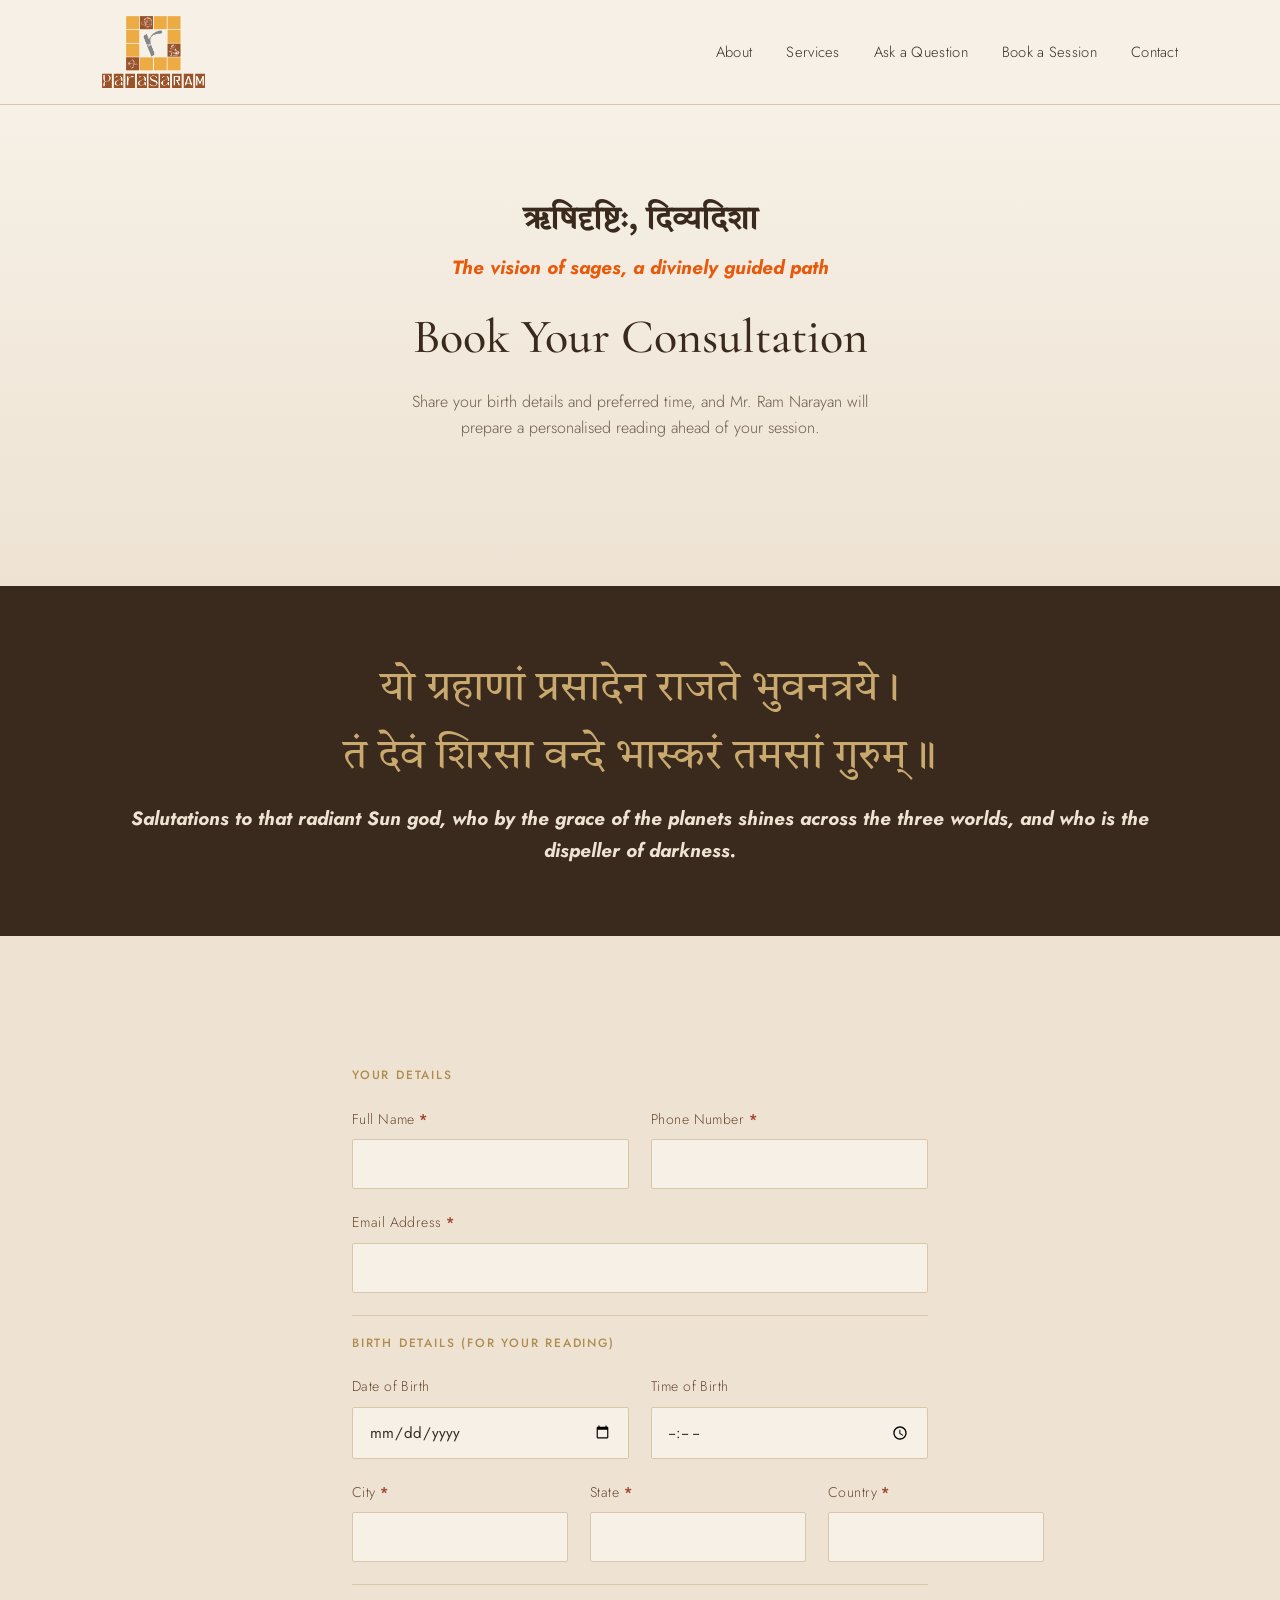
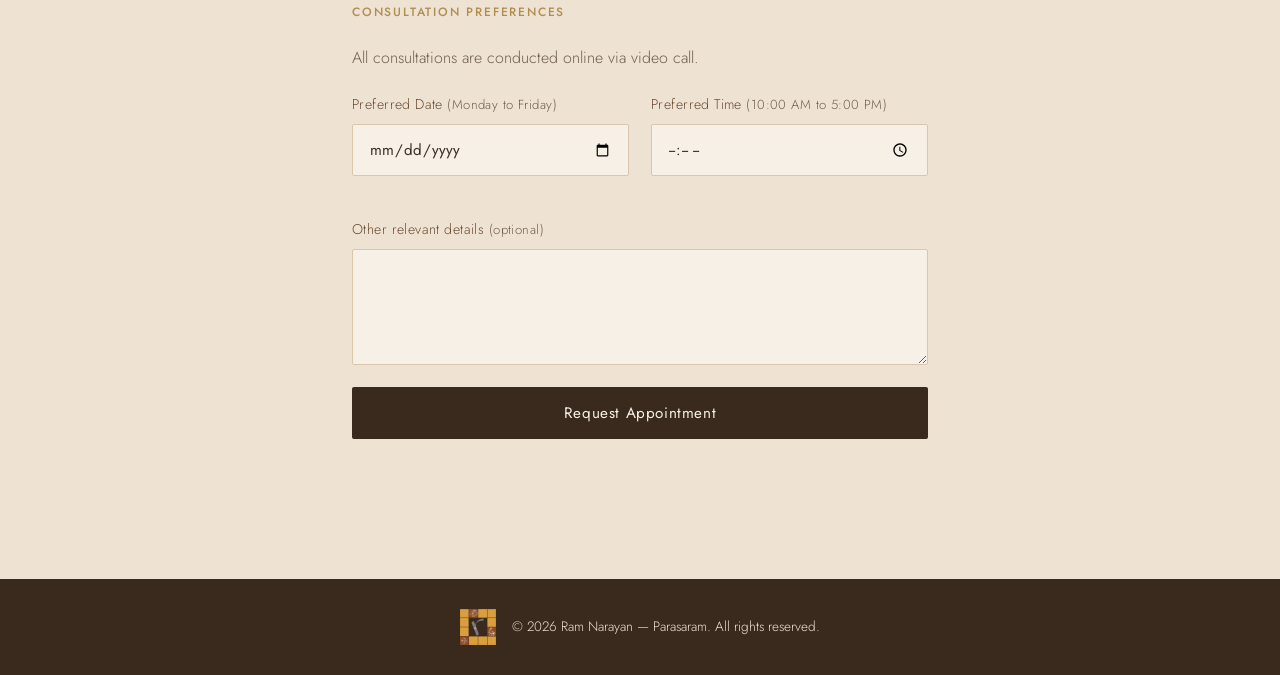
==== appointment.html @ 4c05b818 "Update branding to new Parasaram logo and add phone number - Replace logo with the new Parasaram Ast" ====
<!DOCTYPE html>
<html lang="en">
<head>
<meta charset="UTF-8">
<meta name="viewport" content="width=device-width, initial-scale=1.0">
<title>Book an Appointment | Ram Narayan</title>
<link rel="icon" href="assets/logo-icon.png" type="image/png">
<link rel="preconnect" href="https://fonts.googleapis.com">
<link rel="preconnect" href="https://fonts.gstatic.com" crossorigin>
<link href="https://fonts.googleapis.com/css2?family=Cormorant+Garamond:ital,wght@0,400;0,500;0,600;1,400&family=Jost:wght@300;400;500;600&family=Tiro+Devanagari+Sanskrit&display=swap" rel="stylesheet">
<link rel="stylesheet" href="styles.css">
</head>
<body>

<header class="site-header" id="top">
  <div class="container header-inner">
    <a href="index.html" class="brand">
      <img src="assets/logo-header.png" alt="Parasaram" class="brand-logo-full">
    </a>
    <nav class="site-nav" id="siteNav">
      <a href="index.html#about">About</a>
      <a href="index.html#services">Services</a>
      <a href="index.html#doubt">Ask a Question</a>
      <a href="appointment.html">Book a Session</a>
      <a href="index.html#contact">Contact</a>
    </nav>
    <button class="nav-toggle" id="navToggle" aria-label="Toggle navigation" aria-expanded="false">
      <span></span><span></span><span></span>
    </button>
  </div>
</header>

<main>

  <!-- PAGE HEADER -->
  <section class="hero">
    <div class="container hero-inner">
      <div class="hero-text">
        <p class="verse">ऋषिदृष्टिः, दिव्यदिशा</p>
        <p class="verse-translation">The vision of sages, a divinely guided path</p>
        <h1>Book Your Consultation</h1>
        <p class="hero-sub">Share your birth details and preferred time, and Mr. Ram Narayan will prepare a personalised reading ahead of your session.</p>
      </div>
    </div>
  </section>

  <!-- SHLOKA -->
  <section class="verse-banner">
    <div class="container">
      <p class="verse-large">यो ग्रहाणां प्रसादेन राजते भुवनत्रये।<br>तं देवं शिरसा वन्दे भास्करं तमसां गुरुम्॥</p>
      <p class="verse-translation">Salutations to that radiant Sun god, who by the grace of the planets shines across the three worlds, and who is the dispeller of darkness.</p>
    </div>
  </section>

  <!-- APPOINTMENT -->
  <section class="appointment" id="appointment">
    <div class="container appointment-inner-full">
      <form class="appointment-form" id="appointmentForm">
        <p class="form-group-label">Your Details</p>
        <div class="form-row">
          <div class="form-field">
            <label for="apptName">Full Name <span class="required-mark">*</span></label>
            <input type="text" id="apptName" name="name" required>
          </div>
          <div class="form-field">
            <label for="apptPhone">Phone Number <span class="required-mark">*</span></label>
            <input type="tel" id="apptPhone" name="phone" required>
          </div>
        </div>
        <div class="form-field">
          <label for="apptEmail">Email Address <span class="required-mark">*</span></label>
          <input type="email" id="apptEmail" name="email" required>
        </div>

        <p class="form-group-label">Birth Details (for your reading)</p>
        <div class="form-row">
          <div class="form-field">
            <label for="apptDob">Date of Birth</label>
            <input type="date" id="apptDob" name="dateOfBirth" required>
          </div>
          <div class="form-field">
            <label for="apptTob">Time of Birth</label>
            <input type="time" id="apptTob" name="timeOfBirth" required>
          </div>
        </div>
        <div class="form-row form-row-3">
          <div class="form-field">
            <label for="apptCity">City <span class="required-mark">*</span></label>
            <input type="text" id="apptCity" name="cityOfBirth" required>
          </div>
          <div class="form-field">
            <label for="apptState">State <span class="required-mark">*</span></label>
            <input type="text" id="apptState" name="stateOfBirth" required>
          </div>
          <div class="form-field">
            <label for="apptCountry">Country <span class="required-mark">*</span></label>
            <input type="text" id="apptCountry" name="countryOfBirth" required>
          </div>
        </div>

        <p class="form-group-label">Consultation Preferences</p>
        <p class="section-sub" style="margin-bottom: 0;">All consultations are conducted online via video call.</p>
        <input type="hidden" name="mode" value="online">
        <div class="form-row">
          <div class="form-field">
            <label for="apptDate">Preferred Date <span class="hint">(Monday to Friday)</span></label>
            <input type="date" id="apptDate" name="date" required>
            <p class="field-error" id="apptDateError"></p>
          </div>
          <div class="form-field">
            <label for="apptTime">Preferred Time <span class="hint">(10:00 AM to 5:00 PM)</span></label>
            <input type="time" id="apptTime" name="time" min="10:00" max="17:00" required>
            <p class="field-error" id="apptTimeError"></p>
          </div>
        </div>

        <div class="form-field">
          <label for="apptNotes">Other relevant details <span class="hint">(optional)</span></label>
          <textarea id="apptNotes" name="otherDetails" rows="4"></textarea>
        </div>

        <button type="submit" class="btn btn-primary">Request Appointment</button>
        <p class="form-note" id="apptFormNote"></p>
      </form>
    </div>
  </section>

</main>

<footer class="site-footer">
  <div class="container footer-inner">
    <img src="assets/logo-icon.png" alt="Parasaram icon" class="footer-icon">
    <p>&copy; <span id="year"></span> Ram Narayan &mdash; Parasaram. All rights reserved.</p>
  </div>
</footer>

<script src="script.js"></script>
</body>
</html>
---- styles.css ----
/* ===== Reset & base ===== */
* { margin: 0; padding: 0; box-sizing: border-box; }

:root {
  --bg: #F6F0E6;
  --bg-alt: #EEE3D3;
  --bg-deep: #E8DAC5;
  --brown-dark: #3A2A1D;
  --brown: #6B4A32;
  --brown-mid: #8A6242;
  --gold: #B08D4F;
  --gold-soft: #C9A96E;
  --text: #3A2E24;
  --text-soft: #6E5D4C;
  --border: #D9C7AC;
  --font-display: 'Cormorant Garamond', serif;
  --font-body: 'Jost', sans-serif;
  --font-sanskrit: 'Tiro Devanagari Sanskrit', serif;
  --max-width: 1140px;
}

html { scroll-behavior: smooth; }

body {
  font-family: var(--font-body);
  color: var(--text);
  background: var(--bg);
  line-height: 1.65;
  font-weight: 300;
  -webkit-font-smoothing: antialiased;
}

img { max-width: 100%; display: block; }

.container {
  max-width: var(--max-width);
  margin: 0 auto;
  padding: 0 32px;
}

h1, h2, h3 {
  font-family: var(--font-display);
  color: var(--brown-dark);
  font-weight: 500;
  line-height: 1.2;
}

h1 { font-size: 3rem; }
h2 { font-size: 2.4rem; margin-bottom: 18px; }
h3 { font-size: 1.4rem; margin-bottom: 10px; }

p { color: var(--text-soft); }

a { color: inherit; text-decoration: none; }

.eyebrow {
  text-transform: uppercase;
  letter-spacing: 0.2em;
  font-size: 0.78rem;
  color: var(--gold);
  font-weight: 500;
  margin-bottom: 10px;
}

.center { text-align: center; }

.section-sub {
  max-width: 620px;
  margin-bottom: 36px;
}

/* ===== Buttons ===== */
.btn {
  display: inline-block;
  padding: 14px 34px;
  font-family: var(--font-body);
  font-size: 0.95rem;
  letter-spacing: 0.04em;
  border-radius: 2px;
  border: 1px solid transparent;
  cursor: pointer;
  transition: all 0.25s ease;
}

.btn-primary {
  background: var(--brown-dark);
  color: var(--bg);
}
.btn-primary:hover { background: var(--brown); }

.btn-outline {
  border-color: var(--brown-dark);
  color: var(--brown-dark);
  background: transparent;
  margin-left: 14px;
}
.btn-outline:hover { background: var(--brown-dark); color: var(--bg); }

/* ===== Header ===== */
.site-header {
  position: sticky;
  top: 0;
  z-index: 100;
  background: rgba(246, 240, 230, 0.92);
  backdrop-filter: blur(6px);
  border-bottom: 1px solid var(--border);
}

.header-inner {
  display: flex;
  align-items: center;
  justify-content: space-between;
  padding-top: 16px;
  padding-bottom: 16px;
}

.brand {
  display: flex;
  align-items: center;
  gap: 12px;
}

.brand-logo-full { height: 72px; width: auto; }

.site-nav {
  display: flex;
  gap: 34px;
}

.site-nav a {
  font-size: 0.92rem;
  color: var(--text);
  letter-spacing: 0.02em;
  position: relative;
}

.site-nav a::after {
  content: '';
  position: absolute;
  left: 0; bottom: -4px;
  width: 0; height: 1px;
  background: var(--gold);
  transition: width 0.25s ease;
}

.site-nav a:hover::after { width: 100%; }

.nav-toggle {
  display: none;
  flex-direction: column;
  gap: 5px;
  background: none;
  border: none;
  cursor: pointer;
}
.nav-toggle span {
  width: 24px; height: 1.5px;
  background: var(--brown-dark);
}

/* ===== Hero ===== */
.hero {
  padding: 90px 0 110px;
  background: linear-gradient(180deg, var(--bg) 0%, var(--bg-alt) 100%);
}

.hero-inner {
  max-width: 700px;
  margin: 0 auto;
  text-align: center;
}

.hero-actions {
  display: flex;
  justify-content: center;
}

.verse {
  font-family: var(--font-sanskrit);
  font-size: 2rem;
  font-weight: 700;
  color: var(--brown-dark);
  margin-bottom: 4px;
}

.verse-translation {
  font-style: italic;
  font-weight: 700;
  font-size: 1.2rem;
  color: #E8590C;
  margin-bottom: 26px;
}

.hero-text h1 {
  margin-bottom: 22px;
}

.hero-sub {
  max-width: 480px;
  margin: 0 auto 34px;
}

/* ===== About ===== */
.about {
  padding: 100px 0;
}

.about-inner {
  display: grid;
  grid-template-columns: 0.8fr 1.2fr;
  gap: 70px;
  align-items: center;
}

.about-image img {
  border-radius: 4px;
  border: 1px solid var(--border);
}

.about-text p {
  margin-bottom: 16px;
}

.credentials {
  list-style: none;
  margin-top: 20px;
}

.credentials li {
  padding: 10px 0 10px 26px;
  border-top: 1px solid var(--border);
  position: relative;
  font-size: 0.95rem;
  color: var(--text);
}

.credentials li::before {
  content: '\2726';
  position: absolute;
  left: 0;
  color: var(--gold);
  font-size: 0.75rem;
  top: 14px;
}

/* ===== Verse Banner ===== */
.verse-banner {
  background: var(--brown-dark);
  padding: 70px 0;
  text-align: center;
}

.verse-large {
  font-family: var(--font-sanskrit);
  font-size: 2.6rem;
  color: var(--gold-soft);
  margin-bottom: 10px;
}

.verse-banner .verse-translation {
  color: var(--bg-alt);
  margin-bottom: 0;
}

/* ===== Services ===== */
.services {
  padding: 100px 0;
  background: var(--bg-alt);
}

.services-grid {
  display: grid;
  grid-template-columns: repeat(3, 1fr);
  gap: 30px;
  margin-top: 50px;
}

.services-disclaimer {
  text-align: center;
  font-size: 0.85rem;
  color: var(--text-soft);
  font-style: italic;
  margin-top: 34px;
}

.service-card {
  background: var(--bg);
  border: 1px solid var(--border);
  padding: 36px 28px;
  border-radius: 4px;
  transition: transform 0.25s ease, box-shadow 0.25s ease;
}

.service-card:hover {
  transform: translateY(-4px);
  box-shadow: 0 12px 28px rgba(58, 42, 29, 0.08);
}

.service-card p { font-size: 0.92rem; margin-bottom: 0; }

/* ===== Doubt Section ===== */
.doubt {
  padding: 100px 0;
}

.doubt-inner { max-width: 720px; }

.doubt-form, .appointment-form {
  margin-top: 30px;
  display: flex;
  flex-direction: column;
  gap: 22px;
}

.form-group-label {
  text-transform: uppercase;
  letter-spacing: 0.15em;
  font-size: 0.75rem;
  color: var(--gold);
  font-weight: 500;
  padding-top: 18px;
  border-top: 1px solid var(--border);
}

.form-group-label:first-child {
  padding-top: 0;
  border-top: none;
}

.form-row {
  display: grid;
  grid-template-columns: 1fr 1fr;
  gap: 22px;
}

.form-row-3 {
  grid-template-columns: 1fr 1fr 1fr;
}

.form-field { display: flex; flex-direction: column; gap: 8px; }

.form-field label {
  font-size: 0.88rem;
  letter-spacing: 0.03em;
  color: var(--brown);
}

.form-field .hint {
  color: var(--text-soft);
  font-weight: 300;
  font-size: 0.82rem;
}

input, textarea, select {
  font-family: var(--font-body);
  font-size: 0.95rem;
  padding: 13px 16px;
  border: 1px solid var(--border);
  background: var(--bg);
  color: var(--text);
  border-radius: 2px;
  resize: vertical;
}

input:focus, textarea:focus, select:focus {
  outline: none;
  border-color: var(--gold);
}

.word-counter {
  text-align: right;
  font-size: 0.82rem;
  color: var(--text-soft);
  margin-top: -6px;
}

.word-counter.limit-reached { color: #a3452f; }

.required-mark {
  color: #a3452f;
  font-weight: 600;
}

.field-error {
  font-size: 0.82rem;
  color: #a3452f;
  min-height: 1.2em;
  margin-top: -4px;
}

.form-note {
  color: var(--brown);
  font-size: 0.9rem;
  min-height: 1.2em;
  white-space: pre-line;
  line-height: 1.7;
}

.form-note-actions:not(:empty) {
  margin-top: 6px;
}

/* ===== Appointment ===== */
.appointment {
  padding: 100px 0;
  background: var(--bg-alt);
}

.appointment-inner {
  display: grid;
  grid-template-columns: 0.9fr 1.1fr;
  gap: 70px;
}

.appointment-inner-full {
  max-width: 640px;
  margin: 0 auto;
}

/* ===== Contact ===== */
.contact { padding: 100px 0; }

.contact-inner {
  display: grid;
  grid-template-columns: 1.2fr 0.8fr;
  gap: 60px;
  align-items: center;
}

.contact-list { list-style: none; margin-top: 20px; }

.contact-list li {
  padding: 14px 0;
  border-top: 1px solid var(--border);
  font-size: 1rem;
}

.contact-list .label {
  display: inline-block;
  width: 110px;
  color: var(--gold);
  font-size: 0.82rem;
  letter-spacing: 0.05em;
  text-transform: uppercase;
  vertical-align: middle;
}

.contact-logo {
  display: flex;
  justify-content: center;
}

.contact-logo img { max-width: 280px; }

/* ===== Footer ===== */
.site-footer {
  background: var(--brown-dark);
  padding: 30px 0;
}

.footer-inner {
  display: flex;
  align-items: center;
  justify-content: center;
  gap: 16px;
}

.footer-icon { height: 36px; width: auto; opacity: 0.9; }

.footer-inner p {
  color: var(--bg-alt);
  font-size: 0.85rem;
}

/* ===== Responsive ===== */
@media (max-width: 900px) {
  .about-inner, .appointment-inner, .contact-inner {
    grid-template-columns: 1fr;
  }
  .about-image { order: -1; }
  .services-grid { grid-template-columns: repeat(2, 1fr); }
  h1 { font-size: 2.3rem; }
  h2 { font-size: 2rem; }
}

@media (max-width: 640px) {
  .container { padding: 0 20px; }
  .site-nav {
    position: absolute;
    top: 100%;
    left: 0;
    right: 0;
    background: var(--bg);
    flex-direction: column;
    padding: 20px 32px;
    border-bottom: 1px solid var(--border);
    display: none;
  }
  .site-nav.open { display: flex; }
  .nav-toggle { display: flex; }
  .services-grid { grid-template-columns: 1fr; }
  .form-row { grid-template-columns: 1fr; }
  .btn-outline { margin-left: 0; margin-top: 12px; }
  .hero-actions { flex-direction: column; align-items: center; }
  .verse-large { font-size: 1.9rem; }
}
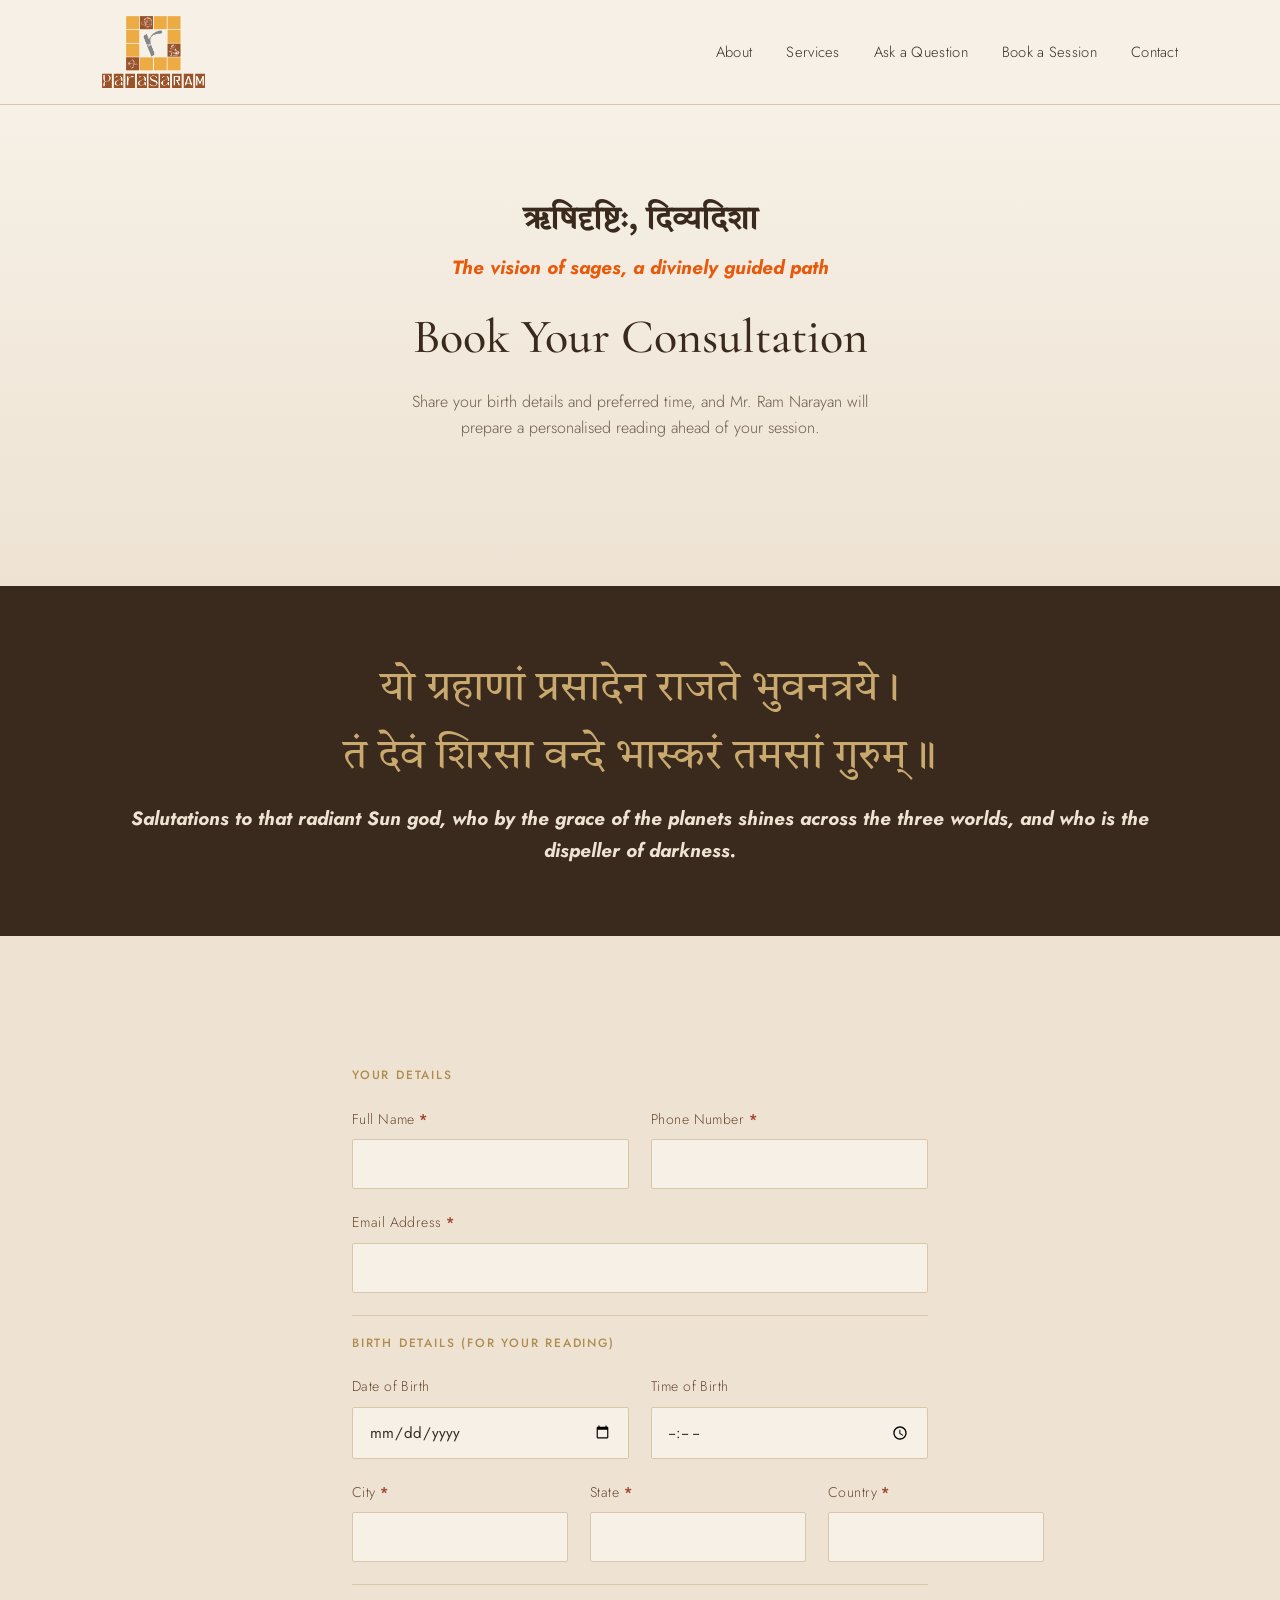
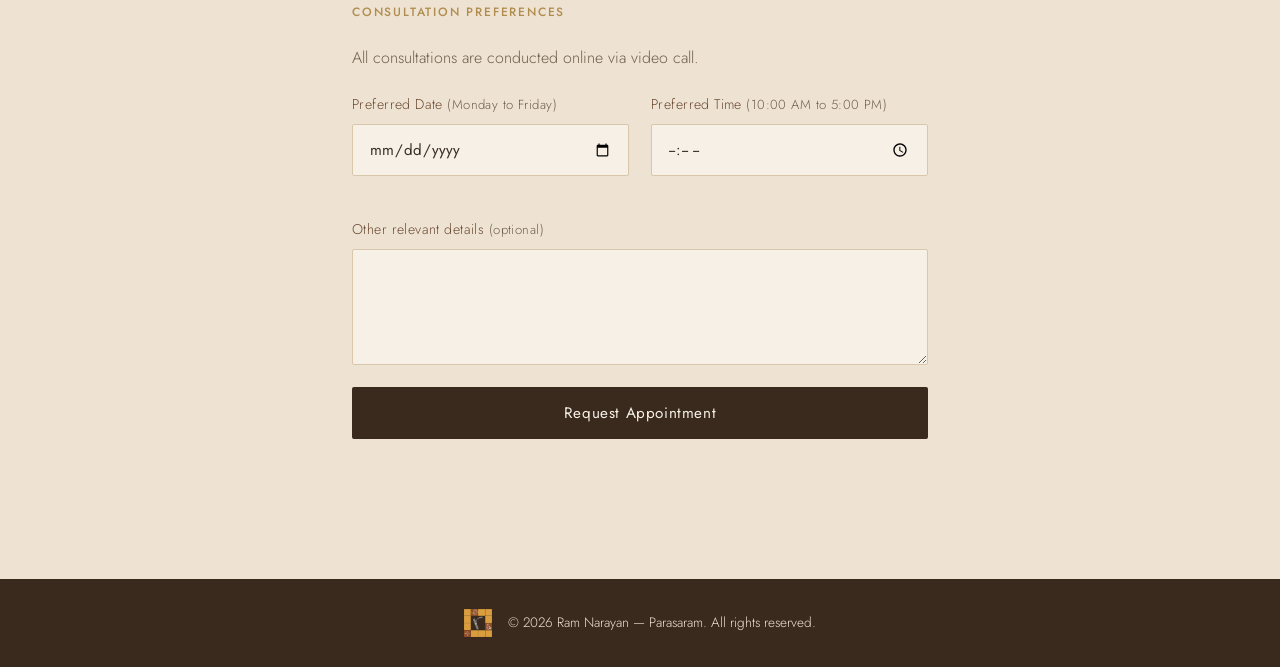
==== commit b50160df: "Rename logo assets to bust browser cache and restore footer icon size Browsers were still showing th" ====
--- a/appointment.html
+++ b/appointment.html
@@ -4,7 +4,7 @@
 <meta charset="UTF-8">
 <meta name="viewport" content="width=device-width, initial-scale=1.0">
 <title>Book an Appointment | Ram Narayan</title>
-<link rel="icon" href="assets/logo-icon.png" type="image/png">
+<link rel="icon" href="assets/parasaram-icon.png" type="image/png">
 <link rel="preconnect" href="https://fonts.googleapis.com">
 <link rel="preconnect" href="https://fonts.gstatic.com" crossorigin>
 <link href="https://fonts.googleapis.com/css2?family=Cormorant+Garamond:ital,wght@0,400;0,500;0,600;1,400&family=Jost:wght@300;400;500;600&family=Tiro+Devanagari+Sanskrit&display=swap" rel="stylesheet">
@@ -15,7 +15,7 @@
 <header class="site-header" id="top">
   <div class="container header-inner">
     <a href="index.html" class="brand">
-      <img src="assets/logo-header.png" alt="Parasaram" class="brand-logo-full">
+      <img src="assets/parasaram-header.png" alt="Parasaram" class="brand-logo-full">
     </a>
     <nav class="site-nav" id="siteNav">
       <a href="index.html#about">About</a>
@@ -129,7 +129,7 @@
 
 <footer class="site-footer">
   <div class="container footer-inner">
-    <img src="assets/logo-icon.png" alt="Parasaram icon" class="footer-icon">
+    <img src="assets/parasaram-icon.png" alt="Parasaram icon" class="footer-icon">
     <p>&copy; <span id="year"></span> Ram Narayan &mdash; Parasaram. All rights reserved.</p>
   </div>
 </footer>
--- a/styles.css
+++ b/styles.css
@@ -465,7 +465,7 @@
   gap: 16px;
 }
 
-.footer-icon { height: 36px; width: auto; opacity: 0.9; }
+.footer-icon { height: 28px; width: auto; opacity: 0.9; }
 
 .footer-inner p {
   color: var(--bg-alt);
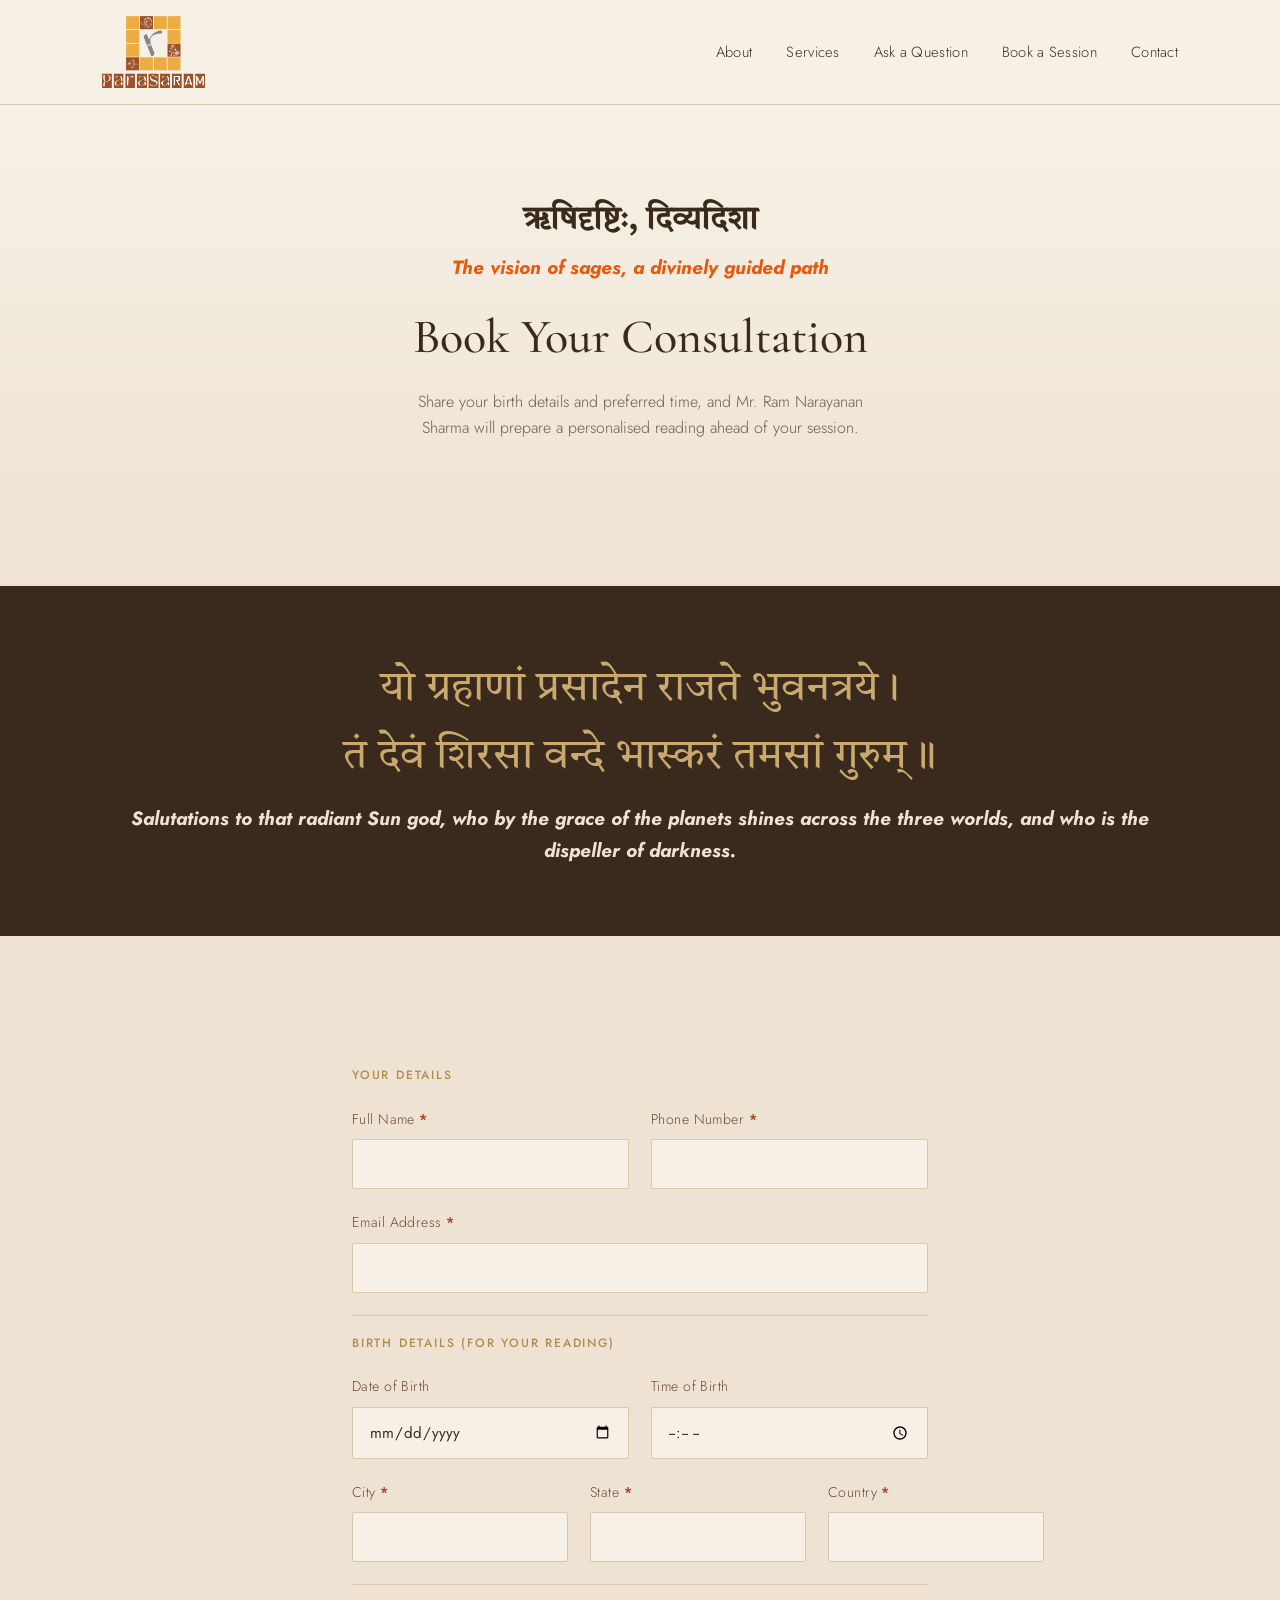
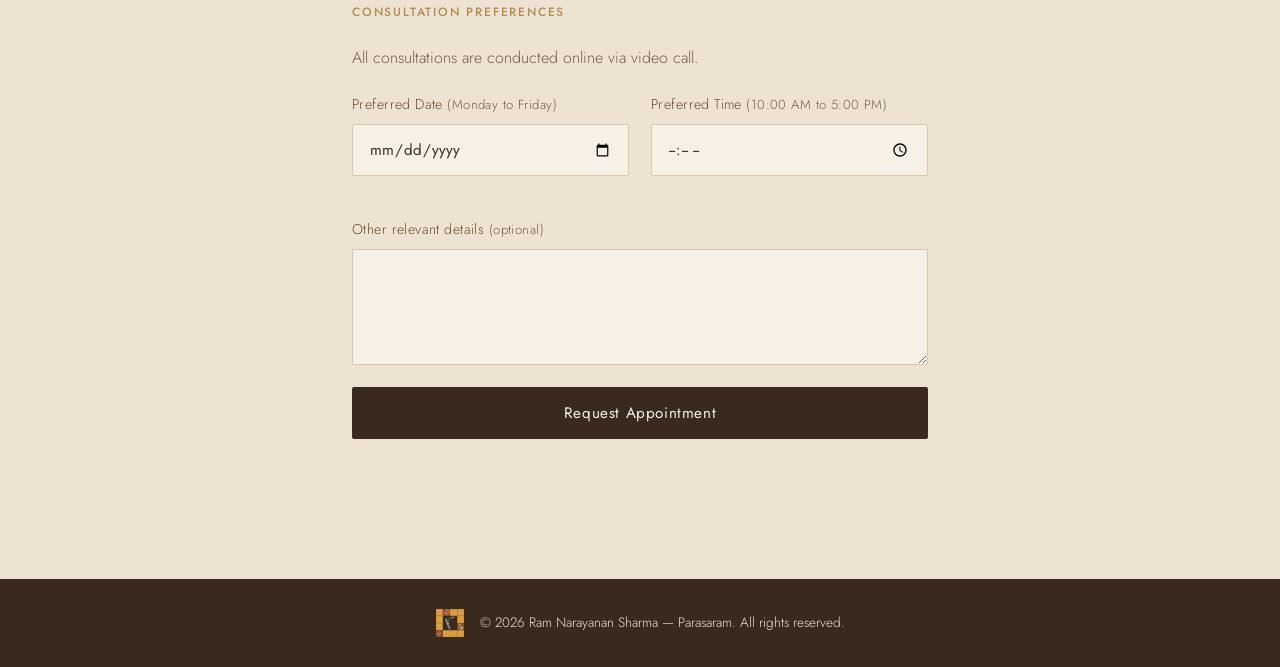
==== commit afa66da7: "Update astrologer name to Ram Narayanan Sharma and add contact email Co-Authored-By: Claude Opus 5.5" ====
--- a/appointment.html
+++ b/appointment.html
@@ -3,7 +3,7 @@
 <head>
 <meta charset="UTF-8">
 <meta name="viewport" content="width=device-width, initial-scale=1.0">
-<title>Book an Appointment | Ram Narayan</title>
+<title>Book an Appointment | Ram Narayanan Sharma</title>
 <link rel="icon" href="assets/parasaram-icon.png" type="image/png">
 <link rel="preconnect" href="https://fonts.googleapis.com">
 <link rel="preconnect" href="https://fonts.gstatic.com" crossorigin>
@@ -39,7 +39,7 @@
         <p class="verse">ऋषिदृष्टिः, दिव्यदिशा</p>
         <p class="verse-translation">The vision of sages, a divinely guided path</p>
         <h1>Book Your Consultation</h1>
-        <p class="hero-sub">Share your birth details and preferred time, and Mr. Ram Narayan will prepare a personalised reading ahead of your session.</p>
+        <p class="hero-sub">Share your birth details and preferred time, and Mr. Ram Narayanan Sharma will prepare a personalised reading ahead of your session.</p>
       </div>
     </div>
   </section>
@@ -130,7 +130,7 @@
 <footer class="site-footer">
   <div class="container footer-inner">
     <img src="assets/parasaram-icon.png" alt="Parasaram icon" class="footer-icon">
-    <p>&copy; <span id="year"></span> Ram Narayan &mdash; Parasaram. All rights reserved.</p>
+    <p>&copy; <span id="year"></span> Ram Narayanan Sharma &mdash; Parasaram. All rights reserved.</p>
   </div>
 </footer>
 
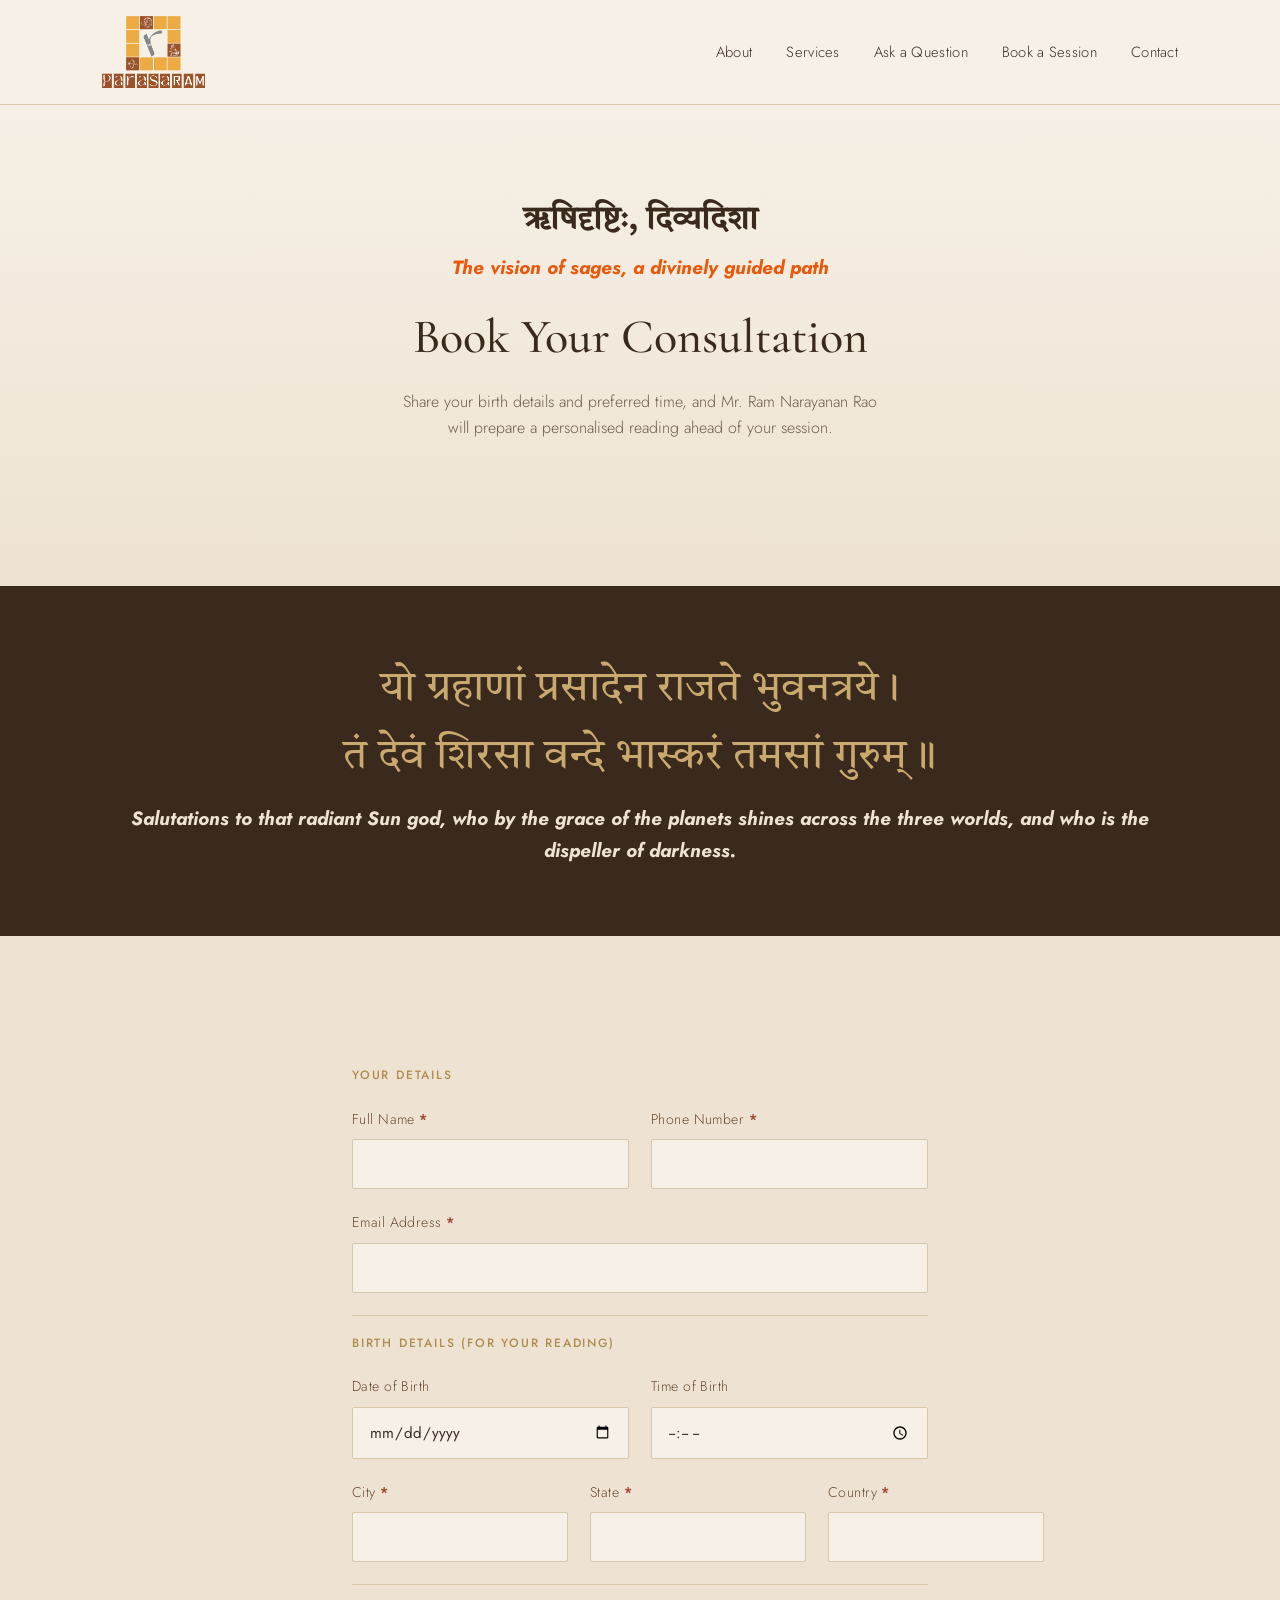
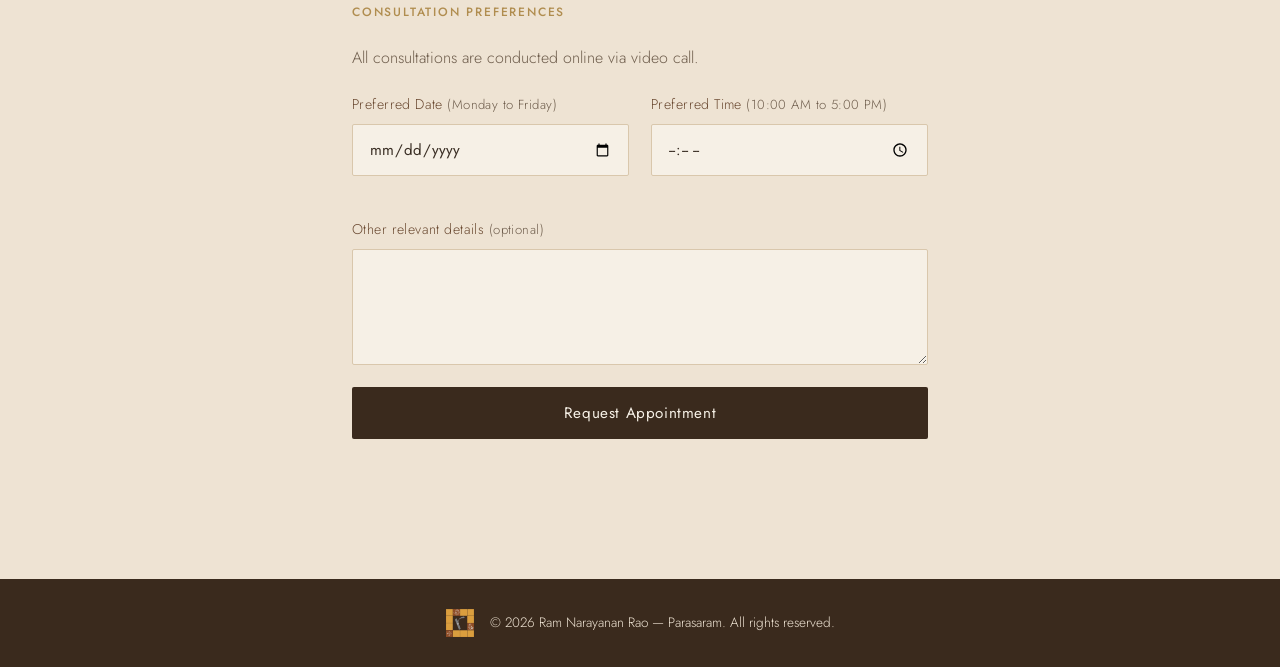
==== commit 39e1842e: "Add mobile logo intro, update content, and collect birth details - Mobile: the home page opens on a " ====
--- a/appointment.html
+++ b/appointment.html
@@ -3,7 +3,7 @@
 <head>
 <meta charset="UTF-8">
 <meta name="viewport" content="width=device-width, initial-scale=1.0">
-<title>Book an Appointment | Ram Narayanan Sharma</title>
+<title>Book an Appointment | Ram Narayanan Rao</title>
 <link rel="icon" href="assets/parasaram-icon.png" type="image/png">
 <link rel="preconnect" href="https://fonts.googleapis.com">
 <link rel="preconnect" href="https://fonts.gstatic.com" crossorigin>
@@ -39,7 +39,7 @@
         <p class="verse">ऋषिदृष्टिः, दिव्यदिशा</p>
         <p class="verse-translation">The vision of sages, a divinely guided path</p>
         <h1>Book Your Consultation</h1>
-        <p class="hero-sub">Share your birth details and preferred time, and Mr. Ram Narayanan Sharma will prepare a personalised reading ahead of your session.</p>
+        <p class="hero-sub">Share your birth details and preferred time, and Mr. Ram Narayanan Rao will prepare a personalised reading ahead of your session.</p>
       </div>
     </div>
   </section>
@@ -130,7 +130,7 @@
 <footer class="site-footer">
   <div class="container footer-inner">
     <img src="assets/parasaram-icon.png" alt="Parasaram icon" class="footer-icon">
-    <p>&copy; <span id="year"></span> Ram Narayanan Sharma &mdash; Parasaram. All rights reserved.</p>
+    <p>&copy; <span id="year"></span> Ram Narayanan Rao &mdash; Parasaram. All rights reserved.</p>
   </div>
 </footer>
 
--- a/styles.css
+++ b/styles.css
@@ -200,6 +200,10 @@
   margin: 0 auto 34px;
 }
 
+/* Mobile-only intro pieces — hidden on larger screens */
+.hero-intro-mark,
+.scroll-cue { display: none; }
+
 /* ===== About ===== */
 .about {
   padding: 100px 0;
@@ -503,4 +507,91 @@
   .btn-outline { margin-left: 0; margin-top: 12px; }
   .hero-actions { flex-direction: column; align-items: center; }
   .verse-large { font-size: 1.9rem; }
-}
+
+  /* ===== Mobile intro (index.html) ===== */
+  .site-header,
+  .site-header .brand-logo-full {
+    transition: background-color 0.35s ease, border-color 0.35s ease, opacity 0.35s ease;
+  }
+  body.intro-active .site-header {
+    background-color: transparent;
+    border-bottom-color: transparent;
+    backdrop-filter: none;
+  }
+  body.intro-active .site-header .brand-logo-full { opacity: 0; }
+
+  .hero:has(.hero-intro) { padding-top: 0; }
+
+  .hero-intro {
+    position: relative;
+    min-height: calc(100vh - var(--header-h, 105px));
+    min-height: calc(100svh - var(--header-h, 105px));
+    display: flex;
+    flex-direction: column;
+    align-items: center;
+    justify-content: center;
+    padding: 10px 0 70px;
+    margin-bottom: 30px;
+  }
+
+  .hero-intro-mark {
+    display: block;
+    margin-bottom: 34px;
+    transform-origin: center top;
+    will-change: transform, opacity;
+  }
+  .hero-intro-logo {
+    width: min(70vw, 280px);
+    height: auto;
+    animation: intro-pop 0.9s cubic-bezier(0.2, 0.9, 0.3, 1.2) both;
+  }
+
+  .hero-intro .verse,
+  .hero-intro .verse-translation,
+  .hero-intro h1 {
+    animation: intro-rise 0.7s ease-out both;
+  }
+  .hero-intro .verse { animation-delay: 0.45s; }
+  .hero-intro .verse-translation { animation-delay: 0.6s; }
+  .hero-intro h1 { animation-delay: 0.75s; margin-bottom: 0; }
+
+  .scroll-cue {
+    display: block;
+    position: absolute;
+    bottom: 22px;
+    left: 50%;
+    width: 14px;
+    height: 14px;
+    margin-left: -7px;
+    border-right: 1.5px solid var(--gold);
+    border-bottom: 1.5px solid var(--gold);
+    transform: rotate(45deg);
+    animation: intro-rise 0.6s ease-out 1.2s both, cue-bob 1.8s ease-in-out 1.8s infinite;
+  }
+  /* visibility, not opacity — the cue's animations would override opacity */
+  body:not(.intro-active) .scroll-cue { visibility: hidden; }
+}
+
+@keyframes intro-pop {
+  0%   { opacity: 0; transform: scale(0.55); }
+  70%  { opacity: 1; transform: scale(1.04); }
+  100% { opacity: 1; transform: scale(1); }
+}
+
+@keyframes intro-rise {
+  from { opacity: 0; transform: translateY(14px); }
+  to   { opacity: 1; transform: translateY(0); }
+}
+
+@keyframes cue-bob {
+  0%, 100% { transform: translateY(0) rotate(45deg); }
+  50%      { transform: translateY(6px) rotate(45deg); }
+}
+
+@media (prefers-reduced-motion: reduce) {
+  .hero-intro-logo,
+  .hero-intro .verse,
+  .hero-intro .verse-translation,
+  .hero-intro h1,
+  .scroll-cue { animation: none; }
+}
